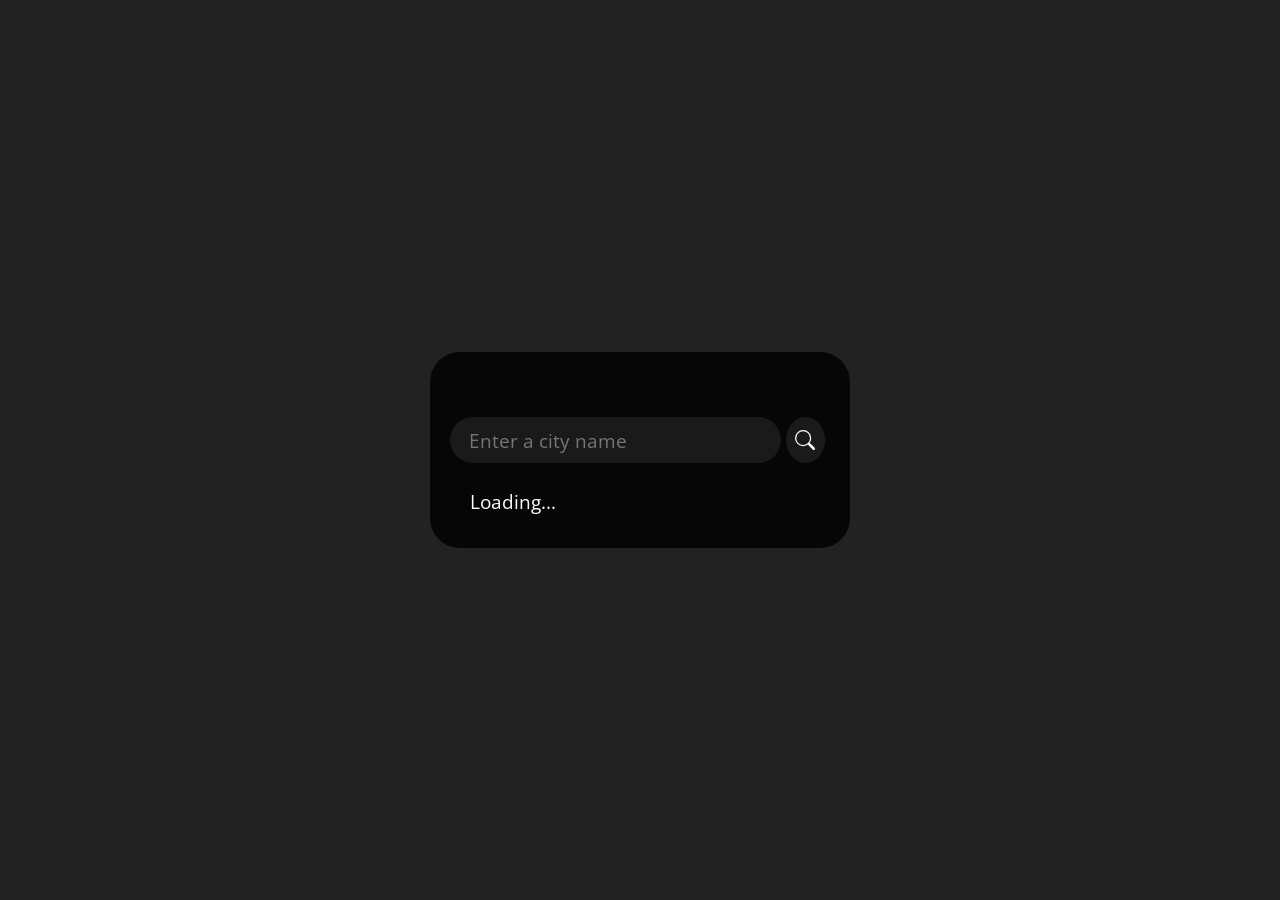
==== index.html @ 3b88b7ea "Rename App.html to index.html" ====
<!DOCTYPE html>
<html lang="en">
<head>
   <meta charset="UTF-8">
   <meta name="viewport" content="width=device-width, initial-scale=1.0">
   <title>Weather App</title>
   <link rel="preconnect" href="https://fonts.googleapis.com">
   <link rel="preconnect" href="https://fonts.gstatic.com" crossorigin>
   <link href="https://fonts.googleapis.com/css2?family=Open+Sans:ital,wght@0,300..800;1,300..800&display=swap" rel="stylesheet">
   <link rel="stylesheet" href="App.css">
</head>
<body>
   <div class="container">
      <div class="search-div">
         <input type="text" placeholder="Enter a city name" class="search-bar js-search-bar">
         <button class="search-btn"><svg stroke="currentColor" fill="currentColor" stroke-width="0" viewBox="0 0 16 16" height="1em" width="1em" xmlns="http://www.w3.org/2000/svg"><path fill-rule="evenodd" d="M10.442 10.442a1 1 0 011.415 0l3.85 3.85a1 1 0 01-1.414 1.415l-3.85-3.85a1 1 0 010-1.415z" clip-rule="evenodd"></path><path fill-rule="evenodd" d="M6.5 12a5.5 5.5 0 100-11 5.5 5.5 0 000 11zM13 6.5a6.5 6.5 0 11-13 0 6.5 6.5 0 0113 0z" clip-rule="evenodd"></path></svg></button>
      </div>
      <div class="weather loading">
         <h2 class="city">Weather in Nigeria</h2>
         <h1 class="temp">50°C</h1>
         <img src="" alt="" class="icon" />
         <div class="description">Cloudy</div>
         <div class="humidity">Humidity:  50%</div>
         <div class="wind">Wind speed: 6.3km/h</div>

      </div>
   </div>
</body>
<script src="App.js"></script>
</html>
---- App.css ----
*{
    margin: 0;
    padding: 0;
    box-sizing: border-box;
}

body{
    display: flex;
    justify-content: center;
    align-items: center;
    height: 100vh;
    margin: 0;
    background: #222;
    background-image: url('https://source.unsplash.com/random/1600x900/?Landscape');
    background-size:cover;
    background-position: center;
    background-repeat: no-repeat;
    

   font-family: "Open Sans", sans-serif;
   font-optical-sizing: auto;
   font-weight: 400;
   font-style: normal;
   font-variation-settings:
    "wdth" 100;
      
    
}

.container{
    background: #000000d0;
    color: white;
    border-radius: 30px;
    width: 100%;
    max-width: 420px;
    padding: 60px 20px;
    margin: 1em;
    display: flex;
    flex-direction: column;

}
.search-div{
display: flex;
justify-content: center;
align-items: center;
}
.search-btn{
   display:flex;
   outline: none;
   justify-content: center;
   border: none;
   margin: 5px;
   height: 46px;
   width: 46px;
   border: none;
   border-radius: 50%;
   background: #7c7c7c2b;
   color: white;

}
.search-btn svg{
   display: flex;
   justify-content: center;
   align-self: center;
   font-size: 20px;

}
.search-btn:hover{
   cursor: pointer;
   background-color: #7c7c7c6b;
   transition: 0.2 ease-in-out;

}

input.search-bar {
    border: none;
    outline: none;
    border-radius: 23px;
    padding: 0.3em 1em;
    background-color: #7c7c7c2b;
    color: white;
    font-family: inherit;
    font-size: 120%;
    width: 100%;
    height: 46px;
    cursor: pointer;
}
h1,h2{
    margin: 10px;
}

.description, .humidity, .wind{
margin-bottom:5px ;
text-transform: capitalize;
}
.weather.loading{
    visibility: hidden;
    max-height: 20px;
    position: relative;
}
.weather.loading::after{
    visibility: visible;
    content: "Loading...";
    position: absolute;
    font-size: larger;
    top: 20px;
    left: 20px;
}
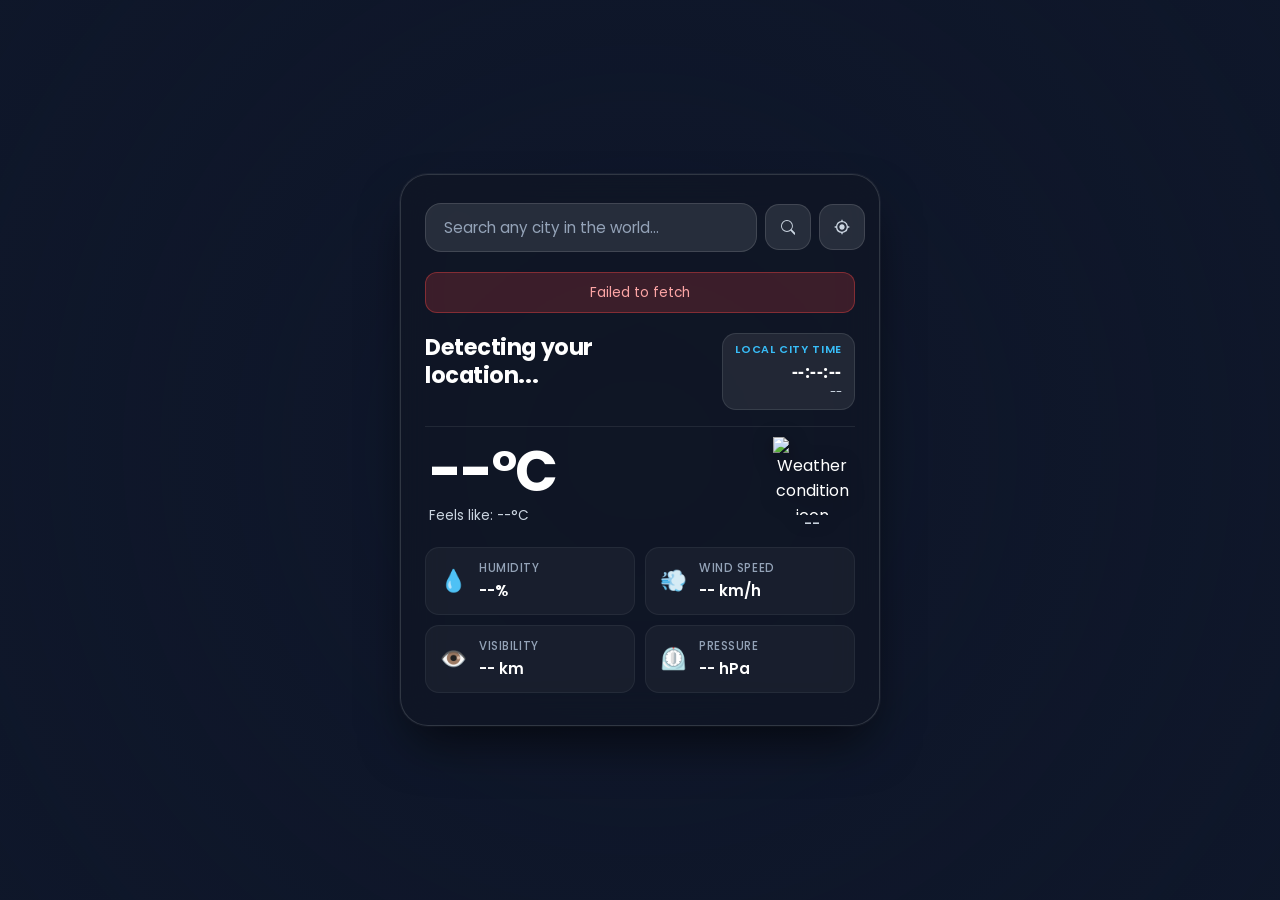
==== commit a3a8eb54: "updated the code" ====
--- a/index.html
+++ b/index.html
@@ -1,30 +1,100 @@
-<!DOCTYPE html>
-<html lang="en">
-<head>
-   <meta charset="UTF-8">
-   <meta name="viewport" content="width=device-width, initial-scale=1.0">
-   <title>Weather App</title>
-   <link rel="preconnect" href="https://fonts.googleapis.com">
-   <link rel="preconnect" href="https://fonts.gstatic.com" crossorigin>
-   <link href="https://fonts.googleapis.com/css2?family=Open+Sans:ital,wght@0,300..800;1,300..800&display=swap" rel="stylesheet">
-   <link rel="stylesheet" href="App.css">
-</head>
-<body>
-   <div class="container">
-      <div class="search-div">
-         <input type="text" placeholder="Enter a city name" class="search-bar js-search-bar">
-         <button class="search-btn"><svg stroke="currentColor" fill="currentColor" stroke-width="0" viewBox="0 0 16 16" height="1em" width="1em" xmlns="http://www.w3.org/2000/svg"><path fill-rule="evenodd" d="M10.442 10.442a1 1 0 011.415 0l3.85 3.85a1 1 0 01-1.414 1.415l-3.85-3.85a1 1 0 010-1.415z" clip-rule="evenodd"></path><path fill-rule="evenodd" d="M6.5 12a5.5 5.5 0 100-11 5.5 5.5 0 000 11zM13 6.5a6.5 6.5 0 11-13 0 6.5 6.5 0 0113 0z" clip-rule="evenodd"></path></svg></button>
-      </div>
-      <div class="weather loading">
-         <h2 class="city">Weather in Nigeria</h2>
-         <h1 class="temp">50°C</h1>
-         <img src="" alt="" class="icon" />
-         <div class="description">Cloudy</div>
-         <div class="humidity">Humidity:  50%</div>
-         <div class="wind">Wind speed: 6.3km/h</div>
-
-      </div>
-   </div>
-</body>
-<script src="App.js"></script>
-</html>
+<!DOCTYPE html>
+<html lang="en">
+<head>
+   <meta charset="UTF-8">
+   <meta name="viewport" content="width=device-width, initial-scale=1.0">
+   <title>Live Weather App</title>
+   <link rel="preconnect" href="https://fonts.googleapis.com">
+   <link rel="preconnect" href="https://fonts.gstatic.com" crossorigin>
+   <link href="https://fonts.googleapis.com/css2?family=Open+Sans:ital,wght@0,300..800;1,300..800&family=Poppins:wght@400;500;600;700&display=swap" rel="stylesheet">
+   <link rel="stylesheet" href="App.css">
+</head>
+<body>
+   <div class="container">
+      <div class="search-div">
+         <input type="text" placeholder="Search any city in the world..." class="search-bar js-search-bar" autocomplete="off" spellcheck="false">
+         <button class="search-btn" title="Search City">
+            <svg stroke="currentColor" fill="currentColor" stroke-width="0" viewBox="0 0 16 16" height="1.1em" width="1.1em" xmlns="http://www.w3.org/2000/svg">
+               <path fill-rule="evenodd" d="M10.442 10.442a1 1 0 011.415 0l3.85 3.85a1 1 0 01-1.414 1.415l-3.85-3.85a1 1 0 010-1.415z" clip-rule="evenodd"></path>
+               <path fill-rule="evenodd" d="M6.5 12a5.5 5.5 0 100-11 5.5 5.5 0 000 11zM13 6.5a6.5 6.5 0 11-13 0 6.5 6.5 0 0113 0z" clip-rule="evenodd"></path>
+            </svg>
+         </button>
+         <button class="location-btn js-location-btn" title="Use My Current Location">
+            <svg stroke="currentColor" fill="currentColor" stroke-width="0" viewBox="0 0 24 24" height="1.2em" width="1.2em" xmlns="http://www.w3.org/2000/svg">
+               <path d="M12 8c-2.21 0-4 1.79-4 4s1.79 4 4 4 4-1.79 4-4-1.79-4-4-4zm8.94 3A8.994 8.994 0 0 0 13 3.06V1h-2v2.06A8.994 8.994 0 0 0 3.06 11H1v2h2.06A8.994 8.994 0 0 0 11 20.94V23h2v-2.06A8.994 8.994 0 0 0 20.94 13H23v-2h-2.06zM12 19c-3.87 0-7-3.13-7-7s3.13-7 7-7 7 3.13 7 7-3.13 7-7 7z"/>
+            </svg>
+         </button>
+      </div>
+
+      <div class="error-banner js-error-banner" style="display: none;"></div>
+
+      <div class="weather loading">
+         <div class="header-section">
+            <div class="city-info">
+               <h2 class="city">Detecting your location...</h2>
+               <div class="coordinates js-coordinates"></div>
+            </div>
+
+            <!-- Current Local Time of the Selected City -->
+            <div class="city-time-container">
+               <div class="time-label">Local City Time</div>
+               <div class="city-time">--:--:--</div>
+               <div class="city-date">--</div>
+            </div>
+         </div>
+
+         <!-- Temperature and Main Condition -->
+         <div class="temp-section">
+            <div class="temp-left">
+               <h1 class="temp">--°C</h1>
+               <div class="feels-like">Feels like: --°C</div>
+            </div>
+            <div class="temp-right">
+               <img src="" alt="Weather condition icon" class="icon" />
+               <div class="description">--</div>
+            </div>
+         </div>
+
+         <!-- Detailed Weather Metrics -->
+         <div class="details-grid">
+            <div class="detail-item">
+               <span class="detail-icon">💧</span>
+               <div class="detail-text">
+                  <span class="detail-label">Humidity</span>
+                  <span class="humidity detail-value">--%</span>
+               </div>
+            </div>
+
+            <div class="detail-item">
+               <span class="detail-icon">💨</span>
+               <div class="detail-text">
+                  <span class="detail-label">Wind Speed</span>
+                  <span class="wind detail-value">-- km/h</span>
+               </div>
+            </div>
+
+            <div class="detail-item">
+               <span class="detail-icon">👁️</span>
+               <div class="detail-text">
+                  <span class="detail-label">Visibility</span>
+                  <span class="visibility detail-value">-- km</span>
+               </div>
+            </div>
+
+            <div class="detail-item">
+               <span class="detail-icon">⏲️</span>
+               <div class="detail-text">
+                  <span class="detail-label">Pressure</span>
+                  <span class="pressure detail-value">-- hPa</span>
+               </div>
+            </div>
+         </div>
+
+         <div class="weather-footer">
+            <span class="weather-mood js-weather-mood"></span>
+         </div>
+      </div>
+   </div>
+   <script src="App.js"></script>
+</body>
+</html>
--- a/App.css
+++ b/App.css
@@ -1,108 +1,394 @@
-*{
-    margin: 0;
-    padding: 0;
-    box-sizing: border-box;
-}
-
-body{
-    display: flex;
-    justify-content: center;
-    align-items: center;
-    height: 100vh;
-    margin: 0;
-    background: #222;
-    background-image: url('https://source.unsplash.com/random/1600x900/?Landscape');
-    background-size:cover;
-    background-position: center;
-    background-repeat: no-repeat;
-    
-
-   font-family: "Open Sans", sans-serif;
-   font-optical-sizing: auto;
-   font-weight: 400;
-   font-style: normal;
-   font-variation-settings:
-    "wdth" 100;
-      
-    
-}
-
-.container{
-    background: #000000d0;
-    color: white;
-    border-radius: 30px;
-    width: 100%;
-    max-width: 420px;
-    padding: 60px 20px;
-    margin: 1em;
-    display: flex;
-    flex-direction: column;
-
-}
-.search-div{
-display: flex;
-justify-content: center;
-align-items: center;
-}
-.search-btn{
-   display:flex;
-   outline: none;
-   justify-content: center;
-   border: none;
-   margin: 5px;
-   height: 46px;
-   width: 46px;
-   border: none;
-   border-radius: 50%;
-   background: #7c7c7c2b;
-   color: white;
-
-}
-.search-btn svg{
-   display: flex;
-   justify-content: center;
-   align-self: center;
-   font-size: 20px;
-
-}
-.search-btn:hover{
-   cursor: pointer;
-   background-color: #7c7c7c6b;
-   transition: 0.2 ease-in-out;
-
-}
-
-input.search-bar {
-    border: none;
-    outline: none;
-    border-radius: 23px;
-    padding: 0.3em 1em;
-    background-color: #7c7c7c2b;
-    color: white;
-    font-family: inherit;
-    font-size: 120%;
-    width: 100%;
-    height: 46px;
-    cursor: pointer;
-}
-h1,h2{
-    margin: 10px;
-}
-
-.description, .humidity, .wind{
-margin-bottom:5px ;
-text-transform: capitalize;
-}
-.weather.loading{
-    visibility: hidden;
-    max-height: 20px;
-    position: relative;
-}
-.weather.loading::after{
-    visibility: visible;
-    content: "Loading...";
-    position: absolute;
-    font-size: larger;
-    top: 20px;
-    left: 20px;
+* {
+    margin: 0;
+    padding: 0;
+    box-sizing: border-box;
+}
+
+:root {
+    --card-bg: rgba(16, 22, 36, 0.78);
+    --card-border: rgba(255, 255, 255, 0.14);
+    --text-primary: #ffffff;
+    --text-secondary: #cbd5e1;
+    --text-muted: #94a3b8;
+    --accent-blue: #38bdf8;
+    --accent-glow: rgba(56, 189, 248, 0.25);
+    --input-bg: rgba(255, 255, 255, 0.1);
+    --input-hover: rgba(255, 255, 255, 0.16);
+    --badge-bg: rgba(255, 255, 255, 0.08);
+}
+
+body {
+    display: flex;
+    justify-content: center;
+    align-items: center;
+    min-height: 100vh;
+    margin: 0;
+    padding: 1.5rem 1rem;
+    background-color: #0f172a;
+    background-size: cover;
+    background-position: center;
+    background-repeat: no-repeat;
+    background-attachment: fixed;
+    transition: background-image 0.7s cubic-bezier(0.4, 0, 0.2, 1);
+    font-family: 'Poppins', 'Open Sans', -apple-system, BlinkMacSystemFont, sans-serif;
+    color: var(--text-primary);
+    position: relative;
+}
+
+/* Gradient overlay for readability */
+body::before {
+    content: '';
+    position: fixed;
+    top: 0;
+    left: 0;
+    right: 0;
+    bottom: 0;
+    background: radial-gradient(circle at center, rgba(15, 23, 42, 0.45) 0%, rgba(15, 23, 42, 0.78) 100%);
+    pointer-events: none;
+    z-index: 0;
+}
+
+.container {
+    position: relative;
+    z-index: 1;
+    background: var(--card-bg);
+    backdrop-filter: blur(20px);
+    -webkit-backdrop-filter: blur(20px);
+    border: 1px solid var(--card-border);
+    border-radius: 28px;
+    width: 100%;
+    max-width: 480px;
+    padding: 28px 24px;
+    box-shadow: 0 25px 50px -12px rgba(0, 0, 0, 0.65), 0 0 0 1px rgba(255, 255, 255, 0.05);
+    display: flex;
+    flex-direction: column;
+    gap: 20px;
+    transition: transform 0.2s ease;
+}
+
+/* Search Area */
+.search-div {
+    display: flex;
+    gap: 8px;
+    align-items: center;
+    width: 100%;
+}
+
+input.search-bar {
+    flex: 1;
+    border: 1px solid rgba(255, 255, 255, 0.12);
+    outline: none;
+    border-radius: 16px;
+    padding: 12px 18px;
+    background-color: var(--input-bg);
+    color: #ffffff;
+    font-family: inherit;
+    font-size: 0.95rem;
+    transition: all 0.25s ease;
+}
+
+input.search-bar::placeholder {
+    color: var(--text-muted);
+}
+
+input.search-bar:focus {
+    background-color: var(--input-hover);
+    border-color: var(--accent-blue);
+    box-shadow: 0 0 0 3px var(--accent-glow);
+}
+
+.search-btn,
+.location-btn {
+    display: flex;
+    justify-content: center;
+    align-items: center;
+    outline: none;
+    border: 1px solid rgba(255, 255, 255, 0.12);
+    height: 46px;
+    width: 46px;
+    border-radius: 14px;
+    background: var(--input-bg);
+    color: var(--text-secondary);
+    cursor: pointer;
+    transition: all 0.2s ease;
+    flex-shrink: 0;
+}
+
+.search-btn:hover,
+.location-btn:hover {
+    background-color: var(--input-hover);
+    color: #ffffff;
+    border-color: rgba(255, 255, 255, 0.25);
+    transform: translateY(-1px);
+}
+
+.search-btn:active,
+.location-btn:active {
+    transform: translateY(0);
+}
+
+/* Error Banner */
+.error-banner {
+    background: rgba(239, 68, 68, 0.2);
+    border: 1px solid rgba(239, 68, 68, 0.4);
+    color: #fca5a5;
+    padding: 10px 14px;
+    border-radius: 12px;
+    font-size: 0.85rem;
+    line-height: 1.4;
+    text-align: center;
+    animation: fadeIn 0.3s ease;
+}
+
+/* Header Section */
+.header-section {
+    display: flex;
+    justify-content: space-between;
+    align-items: flex-start;
+    gap: 14px;
+    border-bottom: 1px solid rgba(255, 255, 255, 0.08);
+    padding-bottom: 16px;
+}
+
+.city-info {
+    flex: 1;
+}
+
+.city {
+    font-size: 1.4rem;
+    font-weight: 700;
+    color: #ffffff;
+    letter-spacing: -0.02em;
+    line-height: 1.25;
+    margin-bottom: 4px;
+    word-break: break-word;
+}
+
+.coordinates {
+    font-size: 0.78rem;
+    color: var(--text-muted);
+}
+
+/* Local City Time Container */
+.city-time-container {
+    background: var(--badge-bg);
+    border: 1px solid rgba(255, 255, 255, 0.1);
+    border-radius: 14px;
+    padding: 8px 12px;
+    text-align: right;
+    min-width: 130px;
+}
+
+.time-label {
+    font-size: 0.68rem;
+    font-weight: 600;
+    text-transform: uppercase;
+    letter-spacing: 0.06em;
+    color: var(--accent-blue);
+    margin-bottom: 2px;
+}
+
+.city-time {
+    font-size: 1.15rem;
+    font-weight: 700;
+    font-family: 'Open Sans', monospace, sans-serif;
+    color: #ffffff;
+    line-height: 1.2;
+    letter-spacing: 0.03em;
+}
+
+.city-date {
+    font-size: 0.72rem;
+    color: var(--text-secondary);
+    margin-top: 2px;
+}
+
+/* Temperature Section */
+.temp-section {
+    display: flex;
+    justify-content: space-between;
+    align-items: center;
+    padding: 10px 4px;
+}
+
+.temp-left {
+    display: flex;
+    flex-direction: column;
+}
+
+.temp {
+    font-size: 3.5rem;
+    font-weight: 700;
+    line-height: 1;
+    color: #ffffff;
+    letter-spacing: -0.03em;
+}
+
+.feels-like {
+    font-size: 0.85rem;
+    color: var(--text-secondary);
+    margin-top: 6px;
+}
+
+.temp-right {
+    display: flex;
+    flex-direction: column;
+    align-items: center;
+    text-align: center;
+}
+
+.icon {
+    width: 78px;
+    height: 78px;
+    filter: drop-shadow(0 4px 10px rgba(0, 0, 0, 0.35));
+    transition: transform 0.3s ease;
+}
+
+.icon:hover {
+    transform: scale(1.08);
+}
+
+.description {
+    font-size: 0.95rem;
+    font-weight: 500;
+    text-transform: capitalize;
+    color: var(--text-secondary);
+    max-width: 130px;
+    line-height: 1.2;
+}
+
+/* Weather Details Grid */
+.details-grid {
+    display: grid;
+    grid-template-columns: repeat(2, 1fr);
+    gap: 10px;
+    margin-top: 4px;
+}
+
+.detail-item {
+    display: flex;
+    align-items: center;
+    gap: 12px;
+    background: rgba(255, 255, 255, 0.04);
+    border: 1px solid rgba(255, 255, 255, 0.06);
+    padding: 12px 14px;
+    border-radius: 14px;
+    transition: background 0.2s ease, border-color 0.2s ease;
+}
+
+.detail-item:hover {
+    background: rgba(255, 255, 255, 0.07);
+    border-color: rgba(255, 255, 255, 0.12);
+}
+
+.detail-icon {
+    font-size: 1.35rem;
+    line-height: 1;
+}
+
+.detail-text {
+    display: flex;
+    flex-direction: column;
+}
+
+.detail-label {
+    font-size: 0.72rem;
+    color: var(--text-muted);
+    text-transform: uppercase;
+    letter-spacing: 0.05em;
+    font-weight: 500;
+}
+
+.detail-value {
+    font-size: 0.95rem;
+    font-weight: 600;
+    color: #ffffff;
+    margin-top: 2px;
+}
+
+/* Footer & Weather Mood tag */
+.weather-footer {
+    display: flex;
+    justify-content: center;
+    align-items: center;
+    padding-top: 4px;
+}
+
+.weather-mood {
+    font-size: 0.75rem;
+    color: var(--text-muted);
+    font-style: italic;
+    text-align: center;
+}
+
+/* Loading State */
+.weather.loading {
+    position: relative;
+    min-height: 240px;
+}
+
+.weather.loading > * {
+    opacity: 0.15;
+    pointer-events: none;
+    filter: blur(2px);
+}
+
+.weather.loading::after {
+    content: "Updating weather data...";
+    position: absolute;
+    top: 50%;
+    left: 50%;
+    transform: translate(-50%, -50%);
+    font-size: 1rem;
+    font-weight: 500;
+    color: var(--accent-blue);
+    background: rgba(15, 23, 42, 0.9);
+    padding: 12px 24px;
+    border-radius: 999px;
+    border: 1px solid rgba(56, 189, 248, 0.3);
+    box-shadow: 0 10px 25px rgba(0, 0, 0, 0.5);
+    white-space: nowrap;
+    animation: pulse 1.5s infinite;
+}
+
+@keyframes pulse {
+    0%, 100% { opacity: 1; }
+    50% { opacity: 0.5; }
+}
+
+@keyframes fadeIn {
+    from { opacity: 0; transform: translateY(-4px); }
+    to { opacity: 1; transform: translateY(0); }
+}
+
+/* Responsive adjustments */
+@media (max-width: 480px) {
+    .container {
+        padding: 20px 16px;
+        border-radius: 22px;
+    }
+
+    .header-section {
+        flex-direction: column;
+        align-items: flex-start;
+        gap: 10px;
+    }
+
+    .city-time-container {
+        width: 100%;
+        text-align: left;
+    }
+
+    .temp {
+        font-size: 2.8rem;
+    }
+
+    .icon {
+        width: 64px;
+        height: 64px;
+    }
+
+    .details-grid {
+        grid-template-columns: 1fr;
+    }
 }
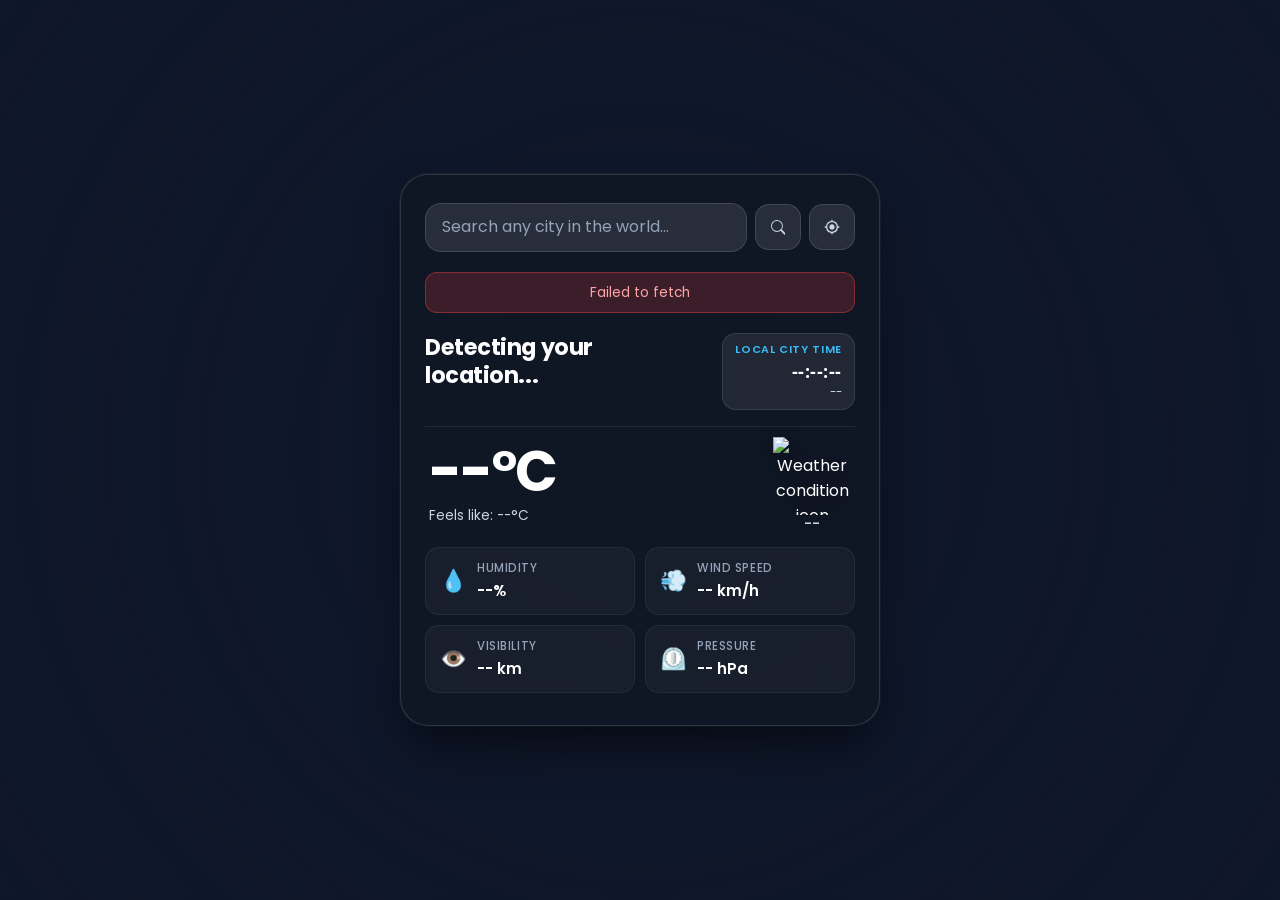
==== commit e3368b38: "responsive fived" ====
--- a/index.html
+++ b/index.html
@@ -2,7 +2,7 @@
 <html lang="en">
 <head>
    <meta charset="UTF-8">
-   <meta name="viewport" content="width=device-width, initial-scale=1.0">
+   <meta name="viewport" content="width=device-width, initial-scale=1.0, maximum-scale=5.0, viewport-fit=cover">
    <title>Live Weather App</title>
    <link rel="preconnect" href="https://fonts.googleapis.com">
    <link rel="preconnect" href="https://fonts.gstatic.com" crossorigin>
@@ -10,16 +10,19 @@
    <link rel="stylesheet" href="App.css">
 </head>
 <body>
+   <!-- Stable hardware-accelerated fixed background for all mobile and desktop devices -->
+   <div class="bg-backdrop" id="bg-backdrop"></div>
+
    <div class="container">
       <div class="search-div">
-         <input type="text" placeholder="Search any city in the world..." class="search-bar js-search-bar" autocomplete="off" spellcheck="false">
-         <button class="search-btn" title="Search City">
+         <input type="text" placeholder="Search any city in the world..." class="search-bar js-search-bar" autocomplete="off" spellcheck="false" aria-label="Search city">
+         <button type="button" class="search-btn" title="Search City" aria-label="Search City">
             <svg stroke="currentColor" fill="currentColor" stroke-width="0" viewBox="0 0 16 16" height="1.1em" width="1.1em" xmlns="http://www.w3.org/2000/svg">
                <path fill-rule="evenodd" d="M10.442 10.442a1 1 0 011.415 0l3.85 3.85a1 1 0 01-1.414 1.415l-3.85-3.85a1 1 0 010-1.415z" clip-rule="evenodd"></path>
                <path fill-rule="evenodd" d="M6.5 12a5.5 5.5 0 100-11 5.5 5.5 0 000 11zM13 6.5a6.5 6.5 0 11-13 0 6.5 6.5 0 0113 0z" clip-rule="evenodd"></path>
             </svg>
          </button>
-         <button class="location-btn js-location-btn" title="Use My Current Location">
+         <button type="button" class="location-btn js-location-btn" title="Use My Current Location" aria-label="Use My Current Location">
             <svg stroke="currentColor" fill="currentColor" stroke-width="0" viewBox="0 0 24 24" height="1.2em" width="1.2em" xmlns="http://www.w3.org/2000/svg">
                <path d="M12 8c-2.21 0-4 1.79-4 4s1.79 4 4 4 4-1.79 4-4-1.79-4-4-4zm8.94 3A8.994 8.994 0 0 0 13 3.06V1h-2v2.06A8.994 8.994 0 0 0 3.06 11H1v2h2.06A8.994 8.994 0 0 0 11 20.94V23h2v-2.06A8.994 8.994 0 0 0 20.94 13H23v-2h-2.06zM12 19c-3.87 0-7-3.13-7-7s3.13-7 7-7 7 3.13 7 7-3.13 7-7 7z"/>
             </svg>
--- a/App.css
+++ b/App.css
@@ -1,11 +1,13 @@
-* {
+*,
+*::before,
+*::after {
     margin: 0;
     padding: 0;
     box-sizing: border-box;
 }
 
 :root {
-    --card-bg: rgba(16, 22, 36, 0.78);
+    --card-bg: rgba(16, 22, 36, 0.82);
     --card-border: rgba(255, 255, 255, 0.14);
     --text-primary: #ffffff;
     --text-secondary: #cbd5e1;
@@ -17,25 +19,56 @@
     --badge-bg: rgba(255, 255, 255, 0.08);
 }
 
+html {
+    width: 100%;
+    height: 100%;
+    overflow-x: hidden;
+    -webkit-text-size-adjust: 100%;
+}
+
 body {
+    width: 100%;
+    min-height: 100vh;
+    min-height: 100dvh;
+    margin: 0;
+    padding: 1.5rem 1rem;
+    padding-top: max(1.5rem, env(safe-area-inset-top));
+    padding-bottom: max(1.5rem, env(safe-area-inset-bottom));
+    padding-left: max(1rem, env(safe-area-inset-left));
+    padding-right: max(1rem, env(safe-area-inset-right));
+    background-color: #0f172a;
+    font-family: 'Poppins', 'Open Sans', -apple-system, BlinkMacSystemFont, sans-serif;
+    color: var(--text-primary);
     display: flex;
     justify-content: center;
     align-items: center;
-    min-height: 100vh;
-    margin: 0;
-    padding: 1.5rem 1rem;
+    overflow-x: hidden;
+    position: relative;
+}
+
+/* Stable, hardware-accelerated fixed background layers (prevents mobile jitter, repainting, and glitching) */
+.bg-backdrop {
+    position: fixed;
+    top: 0;
+    left: 0;
+    right: 0;
+    bottom: 0;
+    width: 100%;
+    height: 100%;
+    height: 100dvh;
     background-color: #0f172a;
     background-size: cover;
     background-position: center;
     background-repeat: no-repeat;
-    background-attachment: fixed;
-    transition: background-image 0.7s cubic-bezier(0.4, 0, 0.2, 1);
-    font-family: 'Poppins', 'Open Sans', -apple-system, BlinkMacSystemFont, sans-serif;
-    color: var(--text-primary);
-    position: relative;
-}
-
-/* Gradient overlay for readability */
+    z-index: -2;
+    pointer-events: none;
+    transform: translate3d(0, 0, 0);
+    -webkit-transform: translate3d(0, 0, 0);
+    will-change: transform;
+}
+
+/* Gradient overlay for contrast and readability */
+.bg-overlay,
 body::before {
     content: '';
     position: fixed;
@@ -43,14 +76,18 @@
     left: 0;
     right: 0;
     bottom: 0;
-    background: radial-gradient(circle at center, rgba(15, 23, 42, 0.45) 0%, rgba(15, 23, 42, 0.78) 100%);
+    width: 100%;
+    height: 100%;
+    background: radial-gradient(circle at center, rgba(15, 23, 42, 0.45) 0%, rgba(15, 23, 42, 0.82) 100%);
     pointer-events: none;
-    z-index: 0;
-}
-
+    z-index: -1;
+}
+
+/* Centered Weather Card Container */
 .container {
     position: relative;
     z-index: 1;
+    margin: auto; /* Ensures seamless centering and proper scrollability when viewport is short */
     background: var(--card-bg);
     backdrop-filter: blur(20px);
     -webkit-backdrop-filter: blur(20px);
@@ -63,28 +100,35 @@
     display: flex;
     flex-direction: column;
     gap: 20px;
-    transition: transform 0.2s ease;
-}
-
-/* Search Area */
+}
+
+/* Search Bar & Action Buttons */
 .search-div {
     display: flex;
     gap: 8px;
     align-items: center;
     width: 100%;
+    max-width: 100%;
+    min-width: 0;
 }
 
 input.search-bar {
-    flex: 1;
+    flex: 1 1 0%;
+    min-width: 0;
+    width: 0; /* Forces flex child to shrink properly on small screens instead of overflowing */
     border: 1px solid rgba(255, 255, 255, 0.12);
     outline: none;
     border-radius: 16px;
-    padding: 12px 18px;
+    padding: 12px 16px;
     background-color: var(--input-bg);
     color: #ffffff;
     font-family: inherit;
-    font-size: 0.95rem;
-    transition: all 0.25s ease;
+    font-size: 16px; /* 16px is required on mobile to prevent iOS Safari from auto-zooming and displacing icons */
+    line-height: 1.4;
+    transition: background-color 0.2s ease, border-color 0.2s ease, box-shadow 0.2s ease;
+    text-overflow: ellipsis;
+    -webkit-appearance: none;
+    appearance: none;
 }
 
 input.search-bar::placeholder {
@@ -99,32 +143,39 @@
 
 .search-btn,
 .location-btn {
-    display: flex;
+    display: inline-flex;
     justify-content: center;
     align-items: center;
     outline: none;
     border: 1px solid rgba(255, 255, 255, 0.12);
     height: 46px;
     width: 46px;
+    min-width: 46px;
+    max-width: 46px;
     border-radius: 14px;
     background: var(--input-bg);
     color: var(--text-secondary);
     cursor: pointer;
-    transition: all 0.2s ease;
+    transition: background-color 0.2s ease, color 0.2s ease, border-color 0.2s ease, transform 0.15s ease;
     flex-shrink: 0;
-}
-
-.search-btn:hover,
-.location-btn:hover {
-    background-color: var(--input-hover);
-    color: #ffffff;
-    border-color: rgba(255, 255, 255, 0.25);
-    transform: translateY(-1px);
+    padding: 0;
+    -webkit-tap-highlight-color: transparent;
+}
+
+@media (hover: hover) {
+    .search-btn:hover,
+    .location-btn:hover {
+        background-color: var(--input-hover);
+        color: #ffffff;
+        border-color: rgba(255, 255, 255, 0.25);
+        transform: translateY(-1px);
+    }
 }
 
 .search-btn:active,
 .location-btn:active {
-    transform: translateY(0);
+    transform: scale(0.95);
+    background-color: var(--input-hover);
 }
 
 /* Error Banner */
@@ -152,6 +203,7 @@
 
 .city-info {
     flex: 1;
+    min-width: 0;
 }
 
 .city {
@@ -162,6 +214,7 @@
     line-height: 1.25;
     margin-bottom: 4px;
     word-break: break-word;
+    overflow-wrap: break-word;
 }
 
 .coordinates {
@@ -176,7 +229,8 @@
     border-radius: 14px;
     padding: 8px 12px;
     text-align: right;
-    min-width: 130px;
+    min-width: 120px;
+    flex-shrink: 0;
 }
 
 .time-label {
@@ -195,12 +249,14 @@
     color: #ffffff;
     line-height: 1.2;
     letter-spacing: 0.03em;
+    white-space: nowrap;
 }
 
 .city-date {
     font-size: 0.72rem;
     color: var(--text-secondary);
     margin-top: 2px;
+    white-space: nowrap;
 }
 
 /* Temperature Section */
@@ -209,11 +265,13 @@
     justify-content: space-between;
     align-items: center;
     padding: 10px 4px;
+    min-width: 0;
 }
 
 .temp-left {
     display: flex;
     flex-direction: column;
+    min-width: 0;
 }
 
 .temp {
@@ -235,6 +293,8 @@
     flex-direction: column;
     align-items: center;
     text-align: center;
+    flex-shrink: 0;
+    margin-left: 12px;
 }
 
 .icon {
@@ -244,8 +304,10 @@
     transition: transform 0.3s ease;
 }
 
-.icon:hover {
-    transform: scale(1.08);
+@media (hover: hover) {
+    .icon:hover {
+        transform: scale(1.08);
+    }
 }
 
 .description {
@@ -253,14 +315,15 @@
     font-weight: 500;
     text-transform: capitalize;
     color: var(--text-secondary);
-    max-width: 130px;
+    max-width: 140px;
     line-height: 1.2;
+    word-break: break-word;
 }
 
 /* Weather Details Grid */
 .details-grid {
     display: grid;
-    grid-template-columns: repeat(2, 1fr);
+    grid-template-columns: repeat(2, minmax(0, 1fr));
     gap: 10px;
     margin-top: 4px;
 }
@@ -268,27 +331,33 @@
 .detail-item {
     display: flex;
     align-items: center;
-    gap: 12px;
+    gap: 10px;
     background: rgba(255, 255, 255, 0.04);
     border: 1px solid rgba(255, 255, 255, 0.06);
     padding: 12px 14px;
     border-radius: 14px;
+    min-width: 0;
     transition: background 0.2s ease, border-color 0.2s ease;
 }
 
-.detail-item:hover {
-    background: rgba(255, 255, 255, 0.07);
-    border-color: rgba(255, 255, 255, 0.12);
+@media (hover: hover) {
+    .detail-item:hover {
+        background: rgba(255, 255, 255, 0.07);
+        border-color: rgba(255, 255, 255, 0.12);
+    }
 }
 
 .detail-icon {
     font-size: 1.35rem;
     line-height: 1;
+    flex-shrink: 0;
 }
 
 .detail-text {
     display: flex;
     flex-direction: column;
+    min-width: 0;
+    overflow: hidden;
 }
 
 .detail-label {
@@ -297,6 +366,9 @@
     text-transform: uppercase;
     letter-spacing: 0.05em;
     font-weight: 500;
+    white-space: nowrap;
+    overflow: hidden;
+    text-overflow: ellipsis;
 }
 
 .detail-value {
@@ -304,6 +376,9 @@
     font-weight: 600;
     color: #ffffff;
     margin-top: 2px;
+    white-space: nowrap;
+    overflow: hidden;
+    text-overflow: ellipsis;
 }
 
 /* Footer & Weather Mood tag */
@@ -319,6 +394,7 @@
     color: var(--text-muted);
     font-style: italic;
     text-align: center;
+    word-break: break-word;
 }
 
 /* Loading State */
@@ -339,16 +415,18 @@
     top: 50%;
     left: 50%;
     transform: translate(-50%, -50%);
-    font-size: 1rem;
+    font-size: 0.95rem;
     font-weight: 500;
     color: var(--accent-blue);
-    background: rgba(15, 23, 42, 0.9);
+    background: rgba(15, 23, 42, 0.92);
     padding: 12px 24px;
     border-radius: 999px;
     border: 1px solid rgba(56, 189, 248, 0.3);
     box-shadow: 0 10px 25px rgba(0, 0, 0, 0.5);
     white-space: nowrap;
     animation: pulse 1.5s infinite;
+    max-width: 90%;
+    text-align: center;
 }
 
 @keyframes pulse {
@@ -361,26 +439,78 @@
     to { opacity: 1; transform: translateY(0); }
 }
 
-/* Responsive adjustments */
+/* ==========================================================================
+   Responsive Breakpoints
+   ========================================================================== */
+
+/* Standard Tablets & Large Phones (max-width: 600px) */
+@media (max-width: 600px) {
+    .container {
+        max-width: 100%;
+    }
+}
+
+/* Mobile Devices (max-width: 480px) */
 @media (max-width: 480px) {
+    body {
+        padding: 1rem 0.75rem;
+        padding-top: max(1rem, env(safe-area-inset-top));
+        padding-bottom: max(1rem, env(safe-area-inset-bottom));
+        padding-left: max(0.75rem, env(safe-area-inset-left));
+        padding-right: max(0.75rem, env(safe-area-inset-right));
+    }
+
     .container {
         padding: 20px 16px;
         border-radius: 22px;
+        gap: 16px;
+    }
+
+    .search-div {
+        gap: 6px;
+    }
+
+    input.search-bar {
+        padding: 10px 14px;
+        border-radius: 14px;
+        font-size: 16px; /* Stays 16px to prevent iOS auto-zoom */
+    }
+
+    .search-btn,
+    .location-btn {
+        height: 42px;
+        width: 42px;
+        min-width: 42px;
+        max-width: 42px;
+        border-radius: 12px;
     }
 
     .header-section {
         flex-direction: column;
-        align-items: flex-start;
-        gap: 10px;
+        align-items: stretch;
+        gap: 12px;
+        padding-bottom: 14px;
+    }
+
+    .city {
+        font-size: 1.25rem;
     }
 
     .city-time-container {
         width: 100%;
         text-align: left;
+        padding: 8px 12px;
+        display: flex;
+        flex-direction: column;
+        align-items: flex-start;
+    }
+
+    .temp-section {
+        padding: 4px 0;
     }
 
     .temp {
-        font-size: 2.8rem;
+        font-size: 2.75rem;
     }
 
     .icon {
@@ -388,7 +518,120 @@
         height: 64px;
     }
 
+    .description {
+        font-size: 0.88rem;
+        max-width: 120px;
+    }
+
+    .details-grid {
+        gap: 8px;
+    }
+
+    .detail-item {
+        padding: 10px 10px;
+        gap: 8px;
+    }
+
+    .detail-icon {
+        font-size: 1.15rem;
+    }
+
+    .detail-value {
+        font-size: 0.88rem;
+    }
+
+    .detail-label {
+        font-size: 0.68rem;
+    }
+
+    .weather.loading::after {
+        font-size: 0.88rem;
+        padding: 10px 18px;
+        white-space: normal;
+    }
+}
+
+/* Extra-small mobile screens (max-width: 360px: e.g. iPhone SE, Galaxy Z Flip cover, folded screens) */
+@media (max-width: 360px) {
+    body {
+        padding: 0.75rem 0.5rem;
+        padding-top: max(0.75rem, env(safe-area-inset-top));
+        padding-bottom: max(0.75rem, env(safe-area-inset-bottom));
+        padding-left: max(0.5rem, env(safe-area-inset-left));
+        padding-right: max(0.5rem, env(safe-area-inset-right));
+    }
+
+    .container {
+        padding: 16px 12px;
+        border-radius: 18px;
+        gap: 14px;
+    }
+
+    .search-div {
+        gap: 5px;
+    }
+
+    .search-btn,
+    .location-btn {
+        height: 38px;
+        width: 38px;
+        min-width: 38px;
+        max-width: 38px;
+        border-radius: 10px;
+    }
+
+    input.search-bar {
+        padding: 8px 10px;
+        border-radius: 10px;
+    }
+
+    .city {
+        font-size: 1.15rem;
+    }
+
+    .temp {
+        font-size: 2.3rem;
+    }
+
+    .icon {
+        width: 52px;
+        height: 52px;
+    }
+
+    .description {
+        font-size: 0.82rem;
+        max-width: 100px;
+    }
+
     .details-grid {
         grid-template-columns: 1fr;
-    }
-}+        gap: 6px;
+    }
+
+    .detail-item {
+        padding: 8px 10px;
+    }
+}
+
+/* Mobile Landscape Mode (short viewport height) */
+@media (max-height: 520px) and (orientation: landscape) {
+    body {
+        align-items: flex-start;
+        padding: 0.75rem 1rem;
+    }
+
+    .container {
+        margin: 0.5rem auto;
+        padding: 16px 20px;
+        gap: 14px;
+    }
+
+    .temp {
+        font-size: 2.4rem;
+    }
+
+    .icon {
+        width: 54px;
+        height: 54px;
+    }
+}
